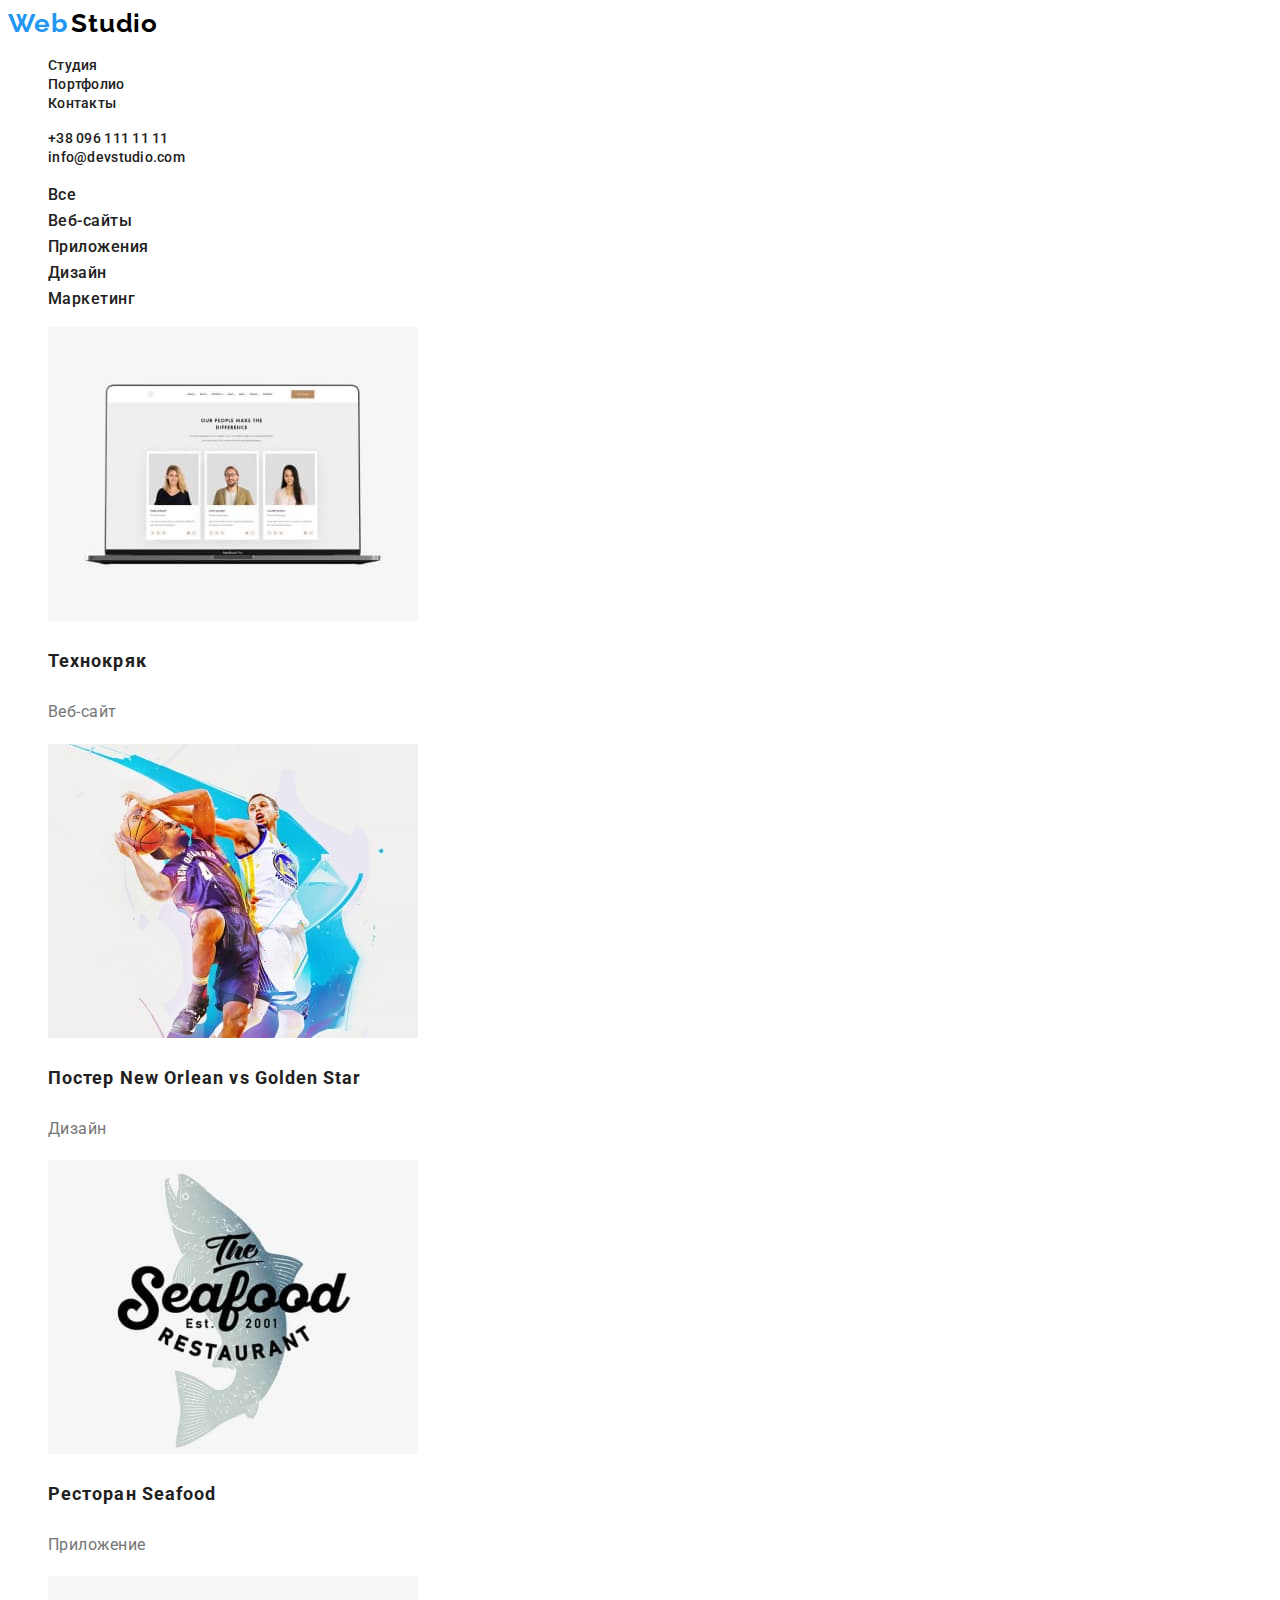
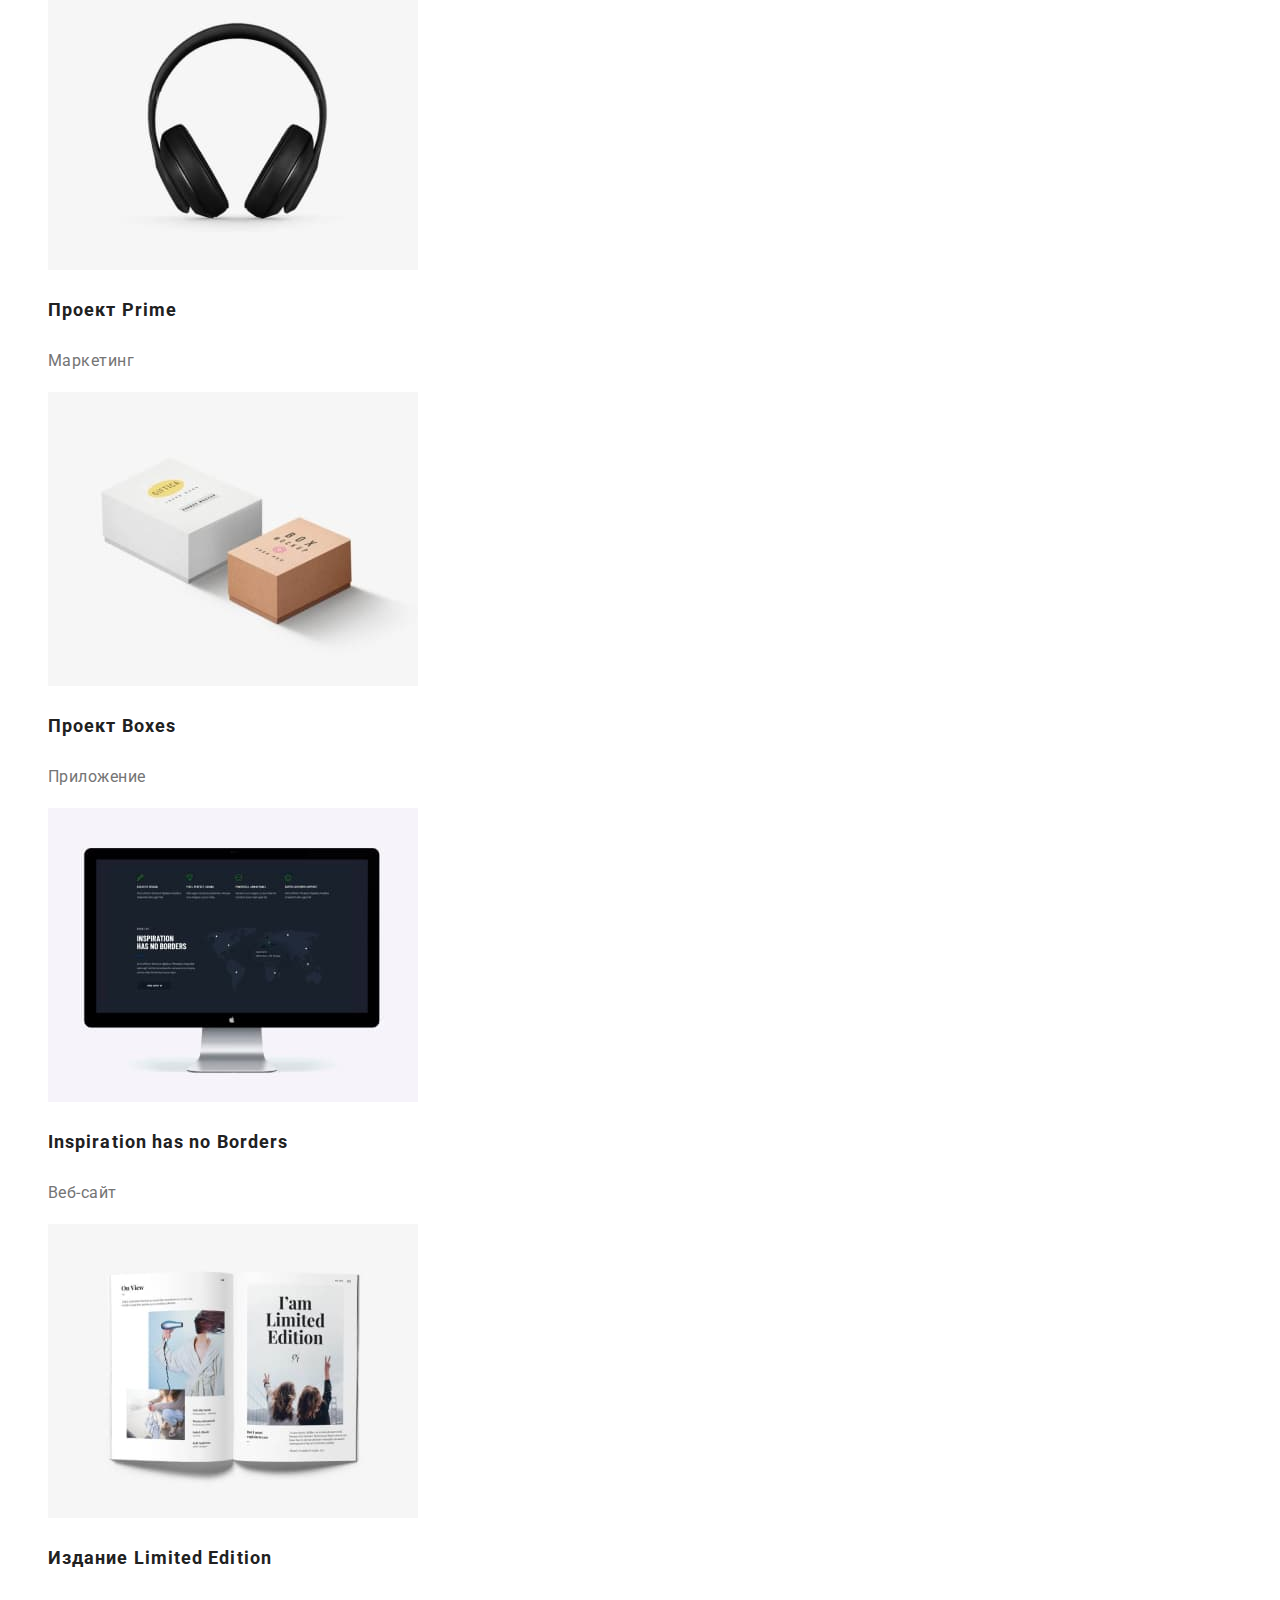
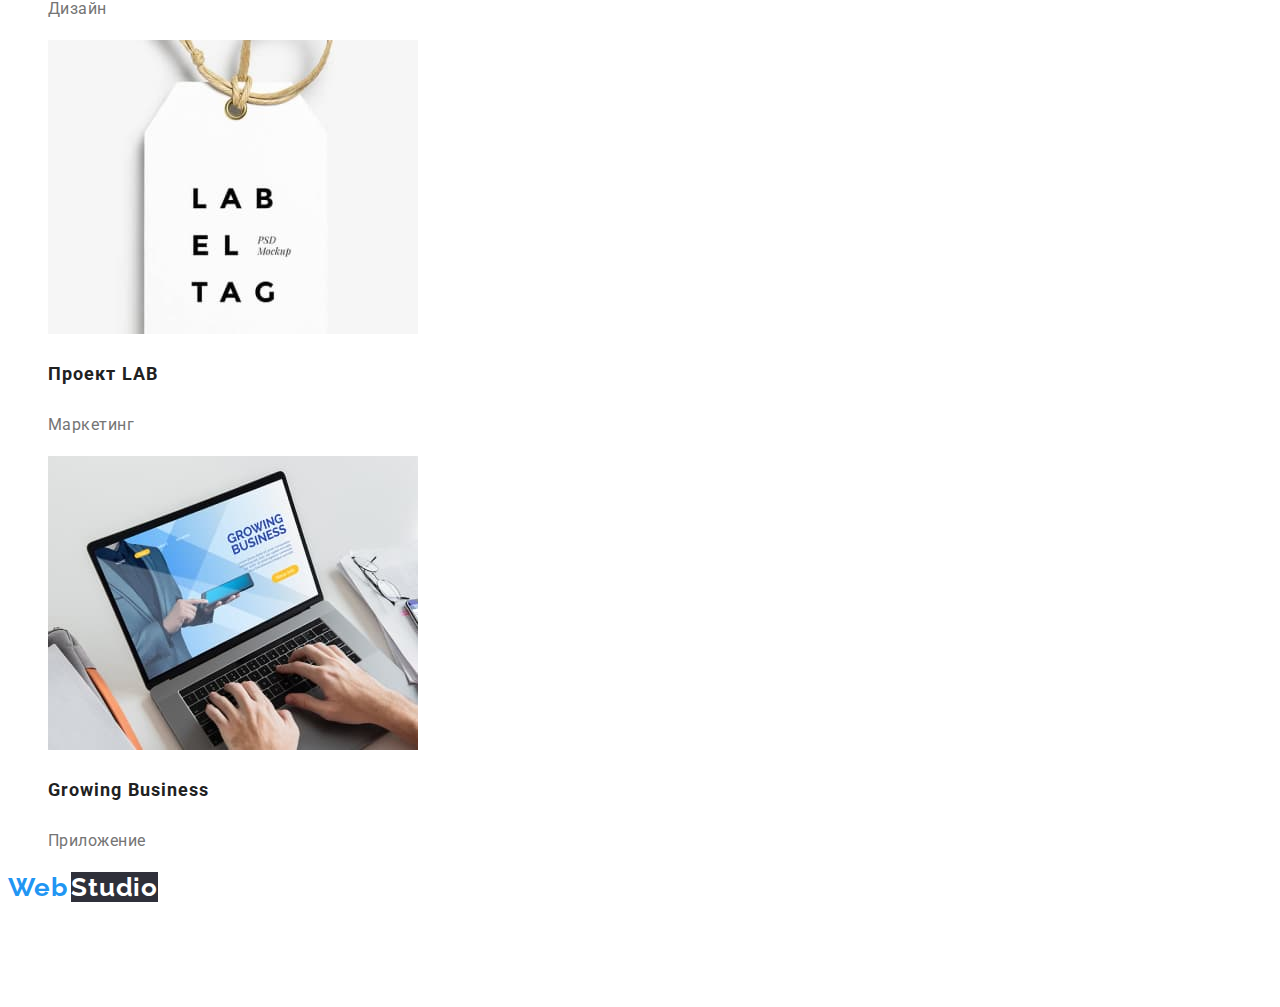
==== portfolio.html @ 58279cd7 "Homework 2 (HTML+CSS)" ====
<!DOCTYPE html>
<html lang="ru">

<head>
    <meta charset="UTF-8">
    <meta http-equiv="X-UA-Compatible" content="IE=edge">
    <meta name="viewport" content="width=device-width, initial-scale=1.0">
    <title lang="ru">WebStudio</title>
    <link rel="preconnect" href="https://fonts.googleapis.com">
    <link rel="preconnect" href="https://fonts.gstatic.com" crossorigin>
    <link href="https://fonts.googleapis.com/css2?family=Roboto:wght@400;500;700;900&family=Raleway:wght@700&display=swap" rel="stylesheet">
    <link rel="stylesheet" href="./css/styles.css" />
</head>

<body>
    <!--HEADER-->
    <header class="page-header">
        <nav class="nav">
            <a class="logo-on-light link" href="">
                <span class="logo-one">Web</span>
                <span class="logo-on-light-two">Studio</span>
            </a>
            <ul class="menu list">
                <li class="menu-item">
                    <a class="menu-link link" href="">Студия</a>
                </li>
                <li class="menu-item">
                    <a class="menu-link link" href="">Портфолио</a>
                </li>
                <li class="menu-item">
                    <a class="menu-link link" href="">Контакты</a>
                </li>
            </ul>
        </nav>
        <ul class="header-contacts list">
            <li class="header-phone">
                <a class="menu-link link" href="tel:+380961111111">+38 096 111 11 11</a>
            </li>
            <li class="header-e-mail">
                <a class="menu-link link" href="mailto:info@devstudio.com">info@devstudio.com</a>
            </li>
        </ul>
    </header>

    <main>
    <!--PORTFOLIO-NAVIGATION-->
    <section class="portfolio-nav">
        <ul class="filters list">
            <li class="filter-type">
                <a class="filter-link link" href="">Все</a>
            </li>
            <li class="filter-type">
                <a class="filter-link link"  href="">Веб-сайты</a>
            </li>
            <li class="filter-type">
                <a class="filter-link link"  href="">Приложения</a>
            </li>
            <li class="filter-type">
                <a class="filter-link link"  href="">Дизайн</a>
            </li>
            <li class="filter-type">
                <a class="filter-link link"  href="">Маркетинг</a>
            </li>
        </ul>
    </section>
    
    <!--PROJECTS-->
    <section class="projects">
        <ul class="projects-list list">
            <li class="projects-list-item">
                <img class="project-img" src="./images/portfolio/web-site-technokryak.jpg" alt="Веб-сайт на экране ноутбука" width="370" height="294" />
                <h3 class="project-title">Технокряк</h3>
                <p class="project-type">Веб-сайт</p>
            </li>
            <li class="projects-list-item">
                <img class="project-img"  src="./images/portfolio/design-basketball.jpg" alt="Двое игроков в баскетбол" width="370" height="294" />
                <h3 class="project-title">Постер New Orlean vs Golden Star</h3>
                <p class="project-type">Дизайн</p>
            </li>
            <li class="projects-list-item">
                <img class="project-img"  src="./images/portfolio/app-restaurant.jpg" alt="Название ресторана на фоне рыбы" width="370" height="294" />
                <h3 class="project-title">Ресторан Seafood</h3>
                <p class="project-type">Приложение</p>
            </li>
            <li class="projects-list-item">
                <img class="project-img"  src="./images/portfolio/marketing-prime.jpg" alt="Чёрные наушники" width="370" height="294" />
                <h3 class="project-title">Проект Prime</h3>
                <p class="project-type">Маркетинг</p>
            </li>
            <li class="projects-list-item">
                <img class="project-img"  src="./images/portfolio/app-boxes.jpg" alt="Две коробки" width="370" height="294" />
                <h3 class="project-title">Проект Boxes</h3>
                <p class="project-type">Приложение</p>
            </li>
            <li class="projects-list-item">
                <img class="project-img"  src="./images/portfolio/web-site-inspiration.jpg" alt="Монитор с веб-сайтом в тёмной теме" width="370" height="294" />
                <h3 class="project-title" lang="en">Inspiration has no Borders</h3>
                <p class="project-type">Веб-сайт</p>
            </li>
            <li class="projects-list-item">
                <img class="project-img"  src="./images/portfolio/design-limited.jpg" alt="Разворот журнала" width="370" height="294" />
                <h3 class="project-title" lang="en">Издание Limited Edition</h3>
                <p class="project-type">Дизайн</p>
            </li>
            <li class="projects-list-item">
                <img class="project-img"  src="./images/portfolio/marketing-lab.jpg" alt="Бирка от товара" width="370" height="294" />
                <h3 class="project-title">Проект LAB</h3>
                <p class="project-type">Маркетинг</p>
            </li>
            <li class="projects-list-item">
                <img class="project-img"  src="./images/portfolio/app-growing.jpg" alt="Руки на клавиатуре ноутбука" width="370" height="294" />
                <h3 class="project-title" lang="en">Growing Business</h3>
                <p class="project-type">Приложение</p>
            </li>
        </ul>
    </section>
    </main>

    <footer class="footer">
        <a class="logo-on-dark link" href="">
            <span class="logo-one">Web</span>
            <span class="logo-on-dark-two">Studio</span></a>
        <address class="address">
            <ul class="footer-contacts list">
                <li class="footer-contacts-item">
                    <a class="footer-link link" href="https://goo.gl/maps/ZKPYUYYwXr9PMF557" target="_blank"
                        rel="noopener noreferrer">г. Киев, пр-т Леси Украинки, 26</a>
                </li>
                <li class="footer-contacts-item">
                    <a class="footer-link link" href="mailto:info@example.com">info@example.com</a>
                </li>
                <li class="footer-contacts-item">
                    <a class="footer-link link" href="tel:+380991111111">+38 099 111 11 11</a>
                </li>
            </ul>
        </address>
    </footer>
    </body>
</html>
---- css/styles.css ----
:root {
    --primary-font-family: 'Roboto', sans-serif;
    --secondary-font-family: 'Raleway', sans-serif;
    --primary-text-color-theme-light: #212121;
    --secondary-text-color-theme-light: #757575;
    --accent-color: #2196F3;
}

.link {
    text-decoration: none;
}

.list {
    list-style: none;
}

body {
    font-family: var(--primary-font-family);
}

/* =============== COMPONENTS =============== */
.modal-btn {
    font-weight: 700;
    font-size: 16px;
    line-height: 1.88;
    display: flex;
    align-items: center;
    text-align: center;
    letter-spacing: 0.06em;
    color: #ffffff;
    text-transform: uppercase;
    background-color: var(--accent-color);
    cursor: pointer;

}

.title {
    font-family: var(--primary-font-family);
    font-weight: 700;
    font-size: 36px;
    line-height: 1.17;
    letter-spacing: 0.03em;
}

/* =============== /COMPONENTS =============== */

/* =============== HEADER =============== */
.logo-one {
    font-family: 'Raleway';
    font-style: normal;
    font-weight: 700;
    font-size: 26px;
    line-height: 1.19;
    letter-spacing: 0.03em;
    color: var(--accent-color);
}

.logo-on-light-two {
    font-family: 'Raleway';
    font-style: normal;
    font-weight: 700;
    font-size: 26px;
    line-height: 1.19;
    letter-spacing: 0.03em;
    color: #000;
}

.menu-link {
    font-weight: 500;
    font-size: 14px;
    line-height: 1.14;
    letter-spacing: 0.02em;
    color: var(--primary-text-color-theme-light);
}

.menu-link:hover,
.menu-link:focus {
    color: var(--accent-color);
}


/* =============== /HEADER =============== */

/* =============== HERO =============== */
.hero-title {
    font-weight: 900;
    font-size: 44px;
    line-height: 1.36;
    letter-spacing: 0.06em;
    text-transform: uppercase;
    color: #000;
    /*color could not be seen, correct color: #ffffff; */
}

/* =============== /HERO =============== */

/* =============== ABOUT =============== */
.about-strenghts-name {
    font-weight: 700;
    font-size: 14px;
    line-height: 1.14;
    letter-spacing: 0.03em;
    text-transform: uppercase;
    color: var(--primary-text-color-theme-light);
}

.strength-desc {
    font-weight: 400;
    font-size: 14px;
    line-height: 1.71;
    letter-spacing: 0.03em;
    color: var(--secondary-text-color-theme-light);
}

/* =============== /ABOUT =============== */

/* =============== WHAT WE DO =============== */

/* =============== /WHAT WE DO =============== */

/* =============== OUR TEAM =============== */
.team-member-name {
    font-weight: 500;
    font-size: 16px;
    line-height: 1.19;
    letter-spacing: 0.03em;
    color: var(--primary-text-color-theme-dark);
}

.team-member-occupation {
    font-weight: 400;
    font-size: 16px;
    line-height: 1.19;
    letter-spacing: 0.03em;
    color: var(--secondary-text-color-theme-light);
}

/* =============== /OUR TEAM =============== */

/* =============== PORTFOLIO NAVIGATION =============== */
.filter-link {
    font-weight: 500;
    font-size: 16px;
    line-height: 1.62;
    letter-spacing: 0.03em;
    color: var(--primary-text-color-theme-light)
}

.filter-link:hover,
.filter-link:focus {
    color: #fff;
    background-color: var(--accent-color);
}
/* =============== /PORTFOLIO NAVIGATION =============== */

/* =============== PROJECTS =============== */
.project-title {
    font-weight: 700;
    font-size: 18px;
    line-height: 2;
    letter-spacing: 0.06em;
    color: var(--primary-text-color-theme-light);
}

.project-type {
    font-weight: 400;
    font-size: 16px;
    line-height: 1.88;
    letter-spacing: 0.03em;
    color: var(--secondary-text-color-theme-light)
}
/* =============== /PROJECTS =============== */

/* =============== FOOTER =============== */
.logo-on-dark-two {
    font-family: 'Raleway';
    font-style: normal;
    font-weight: 700;
    font-size: 26px;
    line-height: 1.19;
    letter-spacing: 0.03em;
    color: #fff;
    background-color: #2F303A;

    /*color could not be seen, no background is required; */
}

.address-link {
    font-weight: 400;
    font-size: 14px;
    line-height: 1.71;
    letter-spacing: 0.03em;
    color: #FFF;
}

.footer-link {
    font-weight: 400;
    font-size: 14px;
    line-height: 1.71;
    letter-spacing: 0.03em;
    color: rgba(255, 255, 255, 0.6);
}

/* =============== /FOOTER =============== */
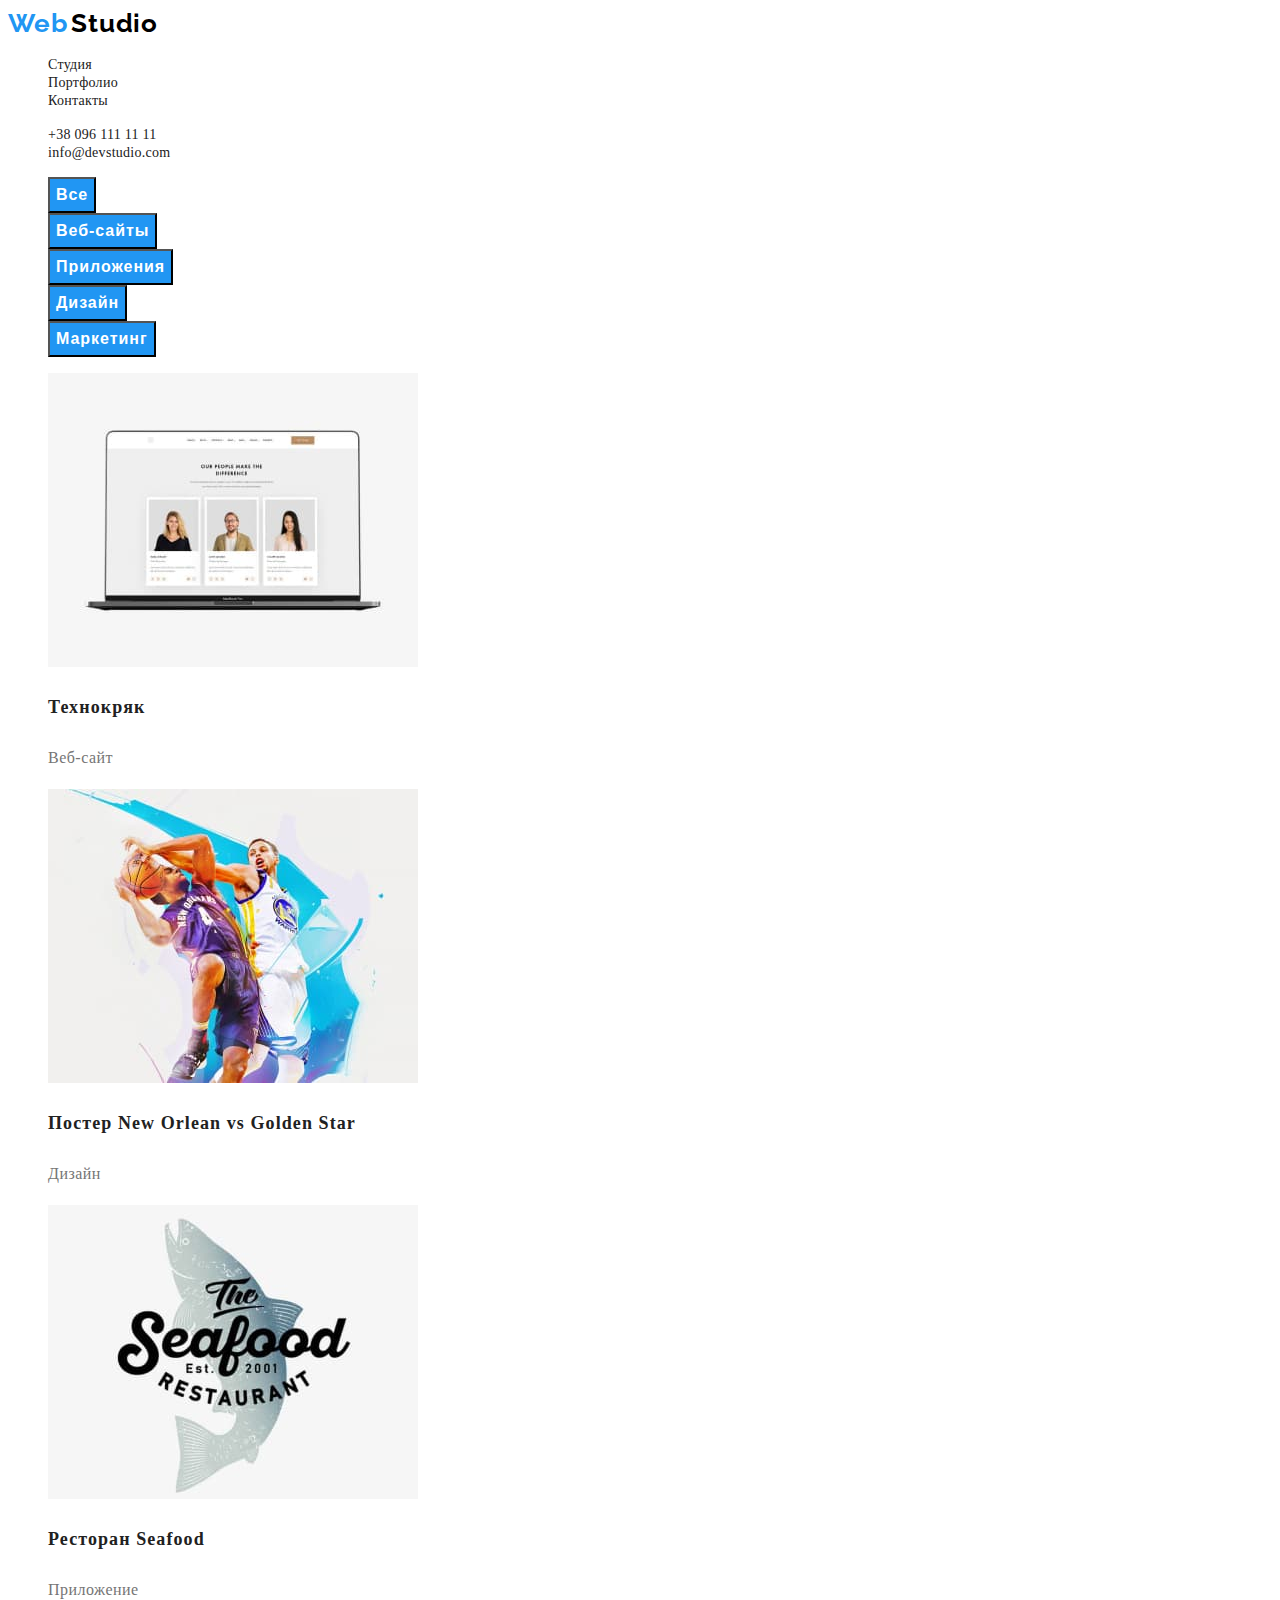
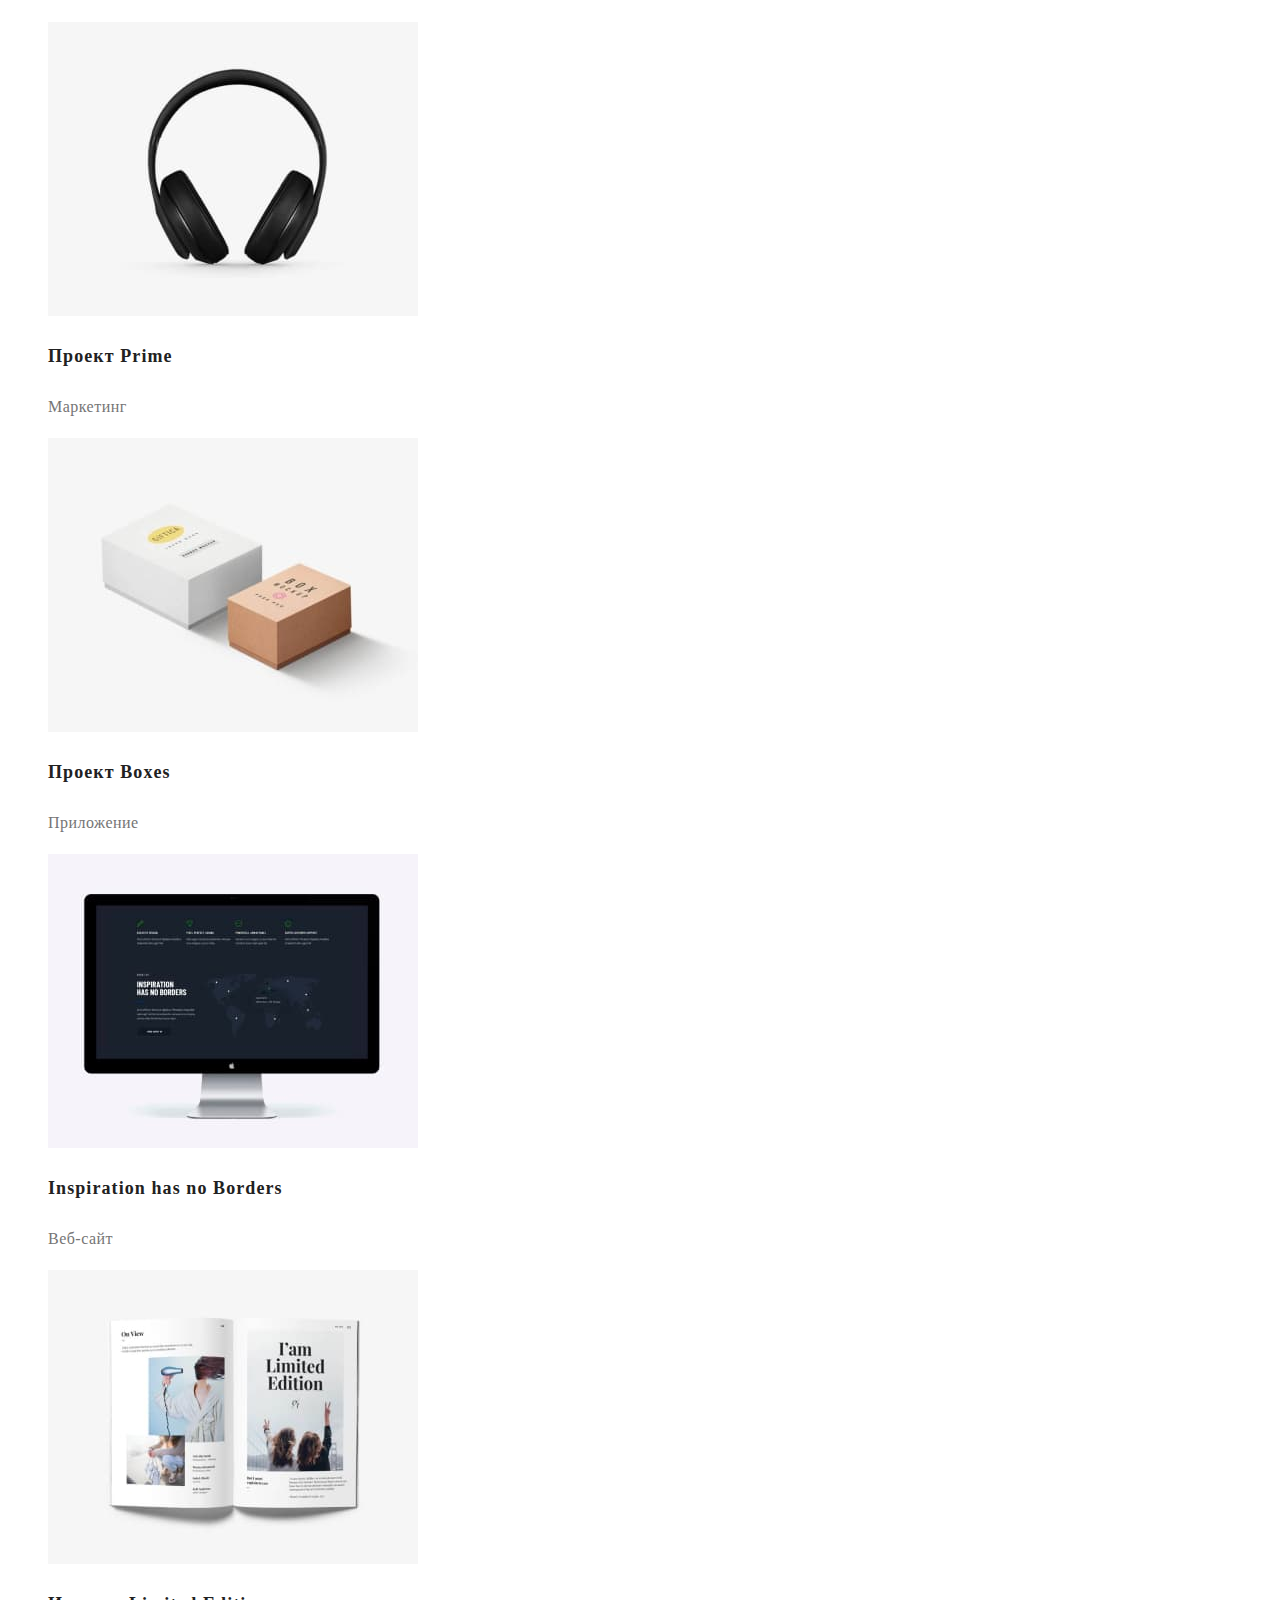
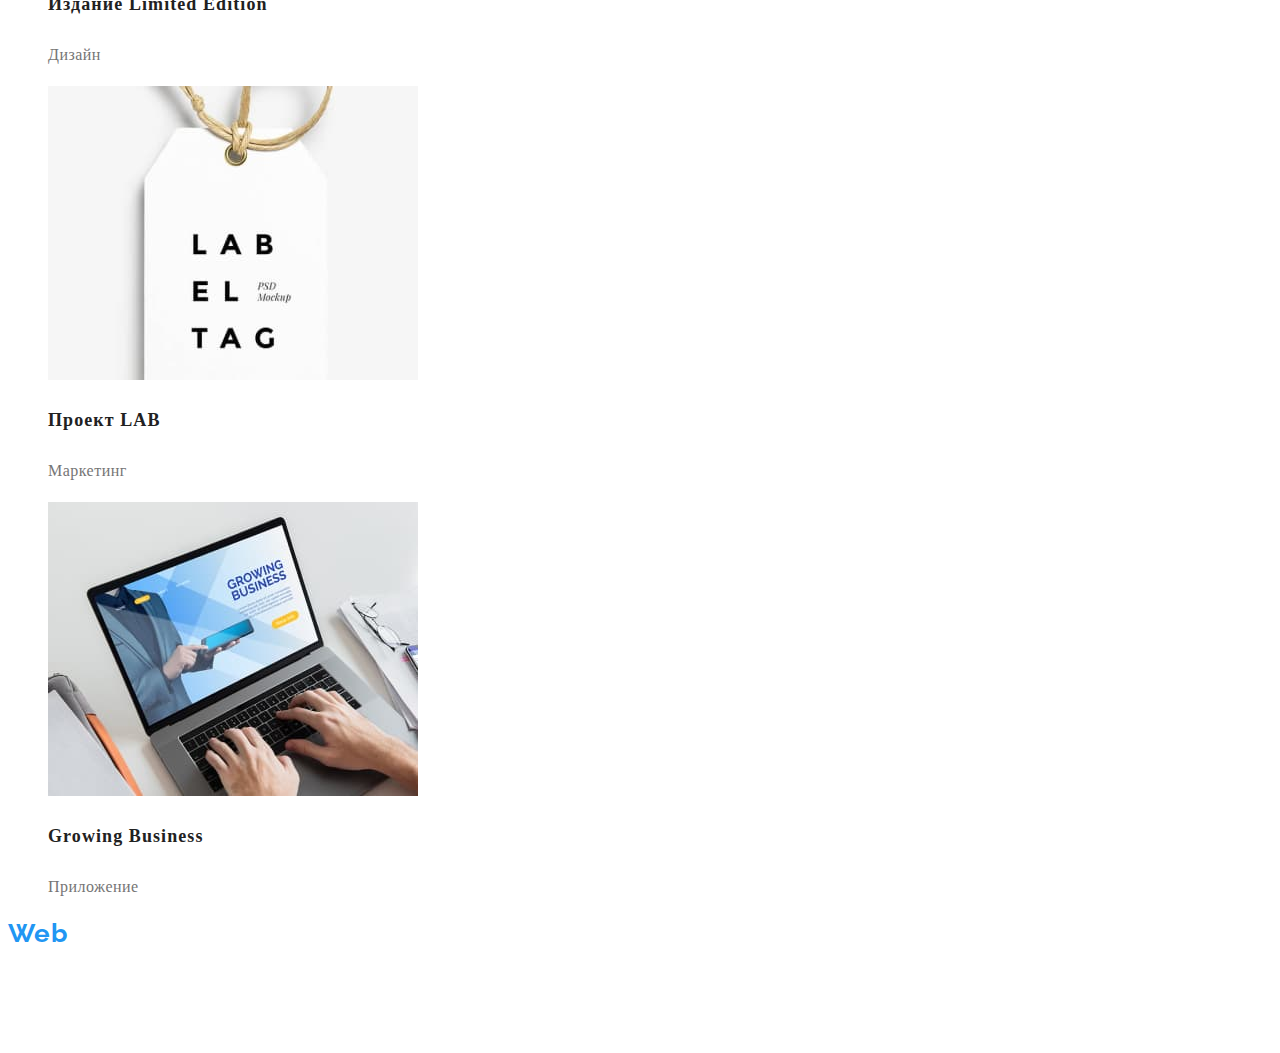
==== commit 482f42dd: "Relative link, buttons, font-style issues resolved" ====
--- a/portfolio.html
+++ b/portfolio.html
@@ -47,19 +47,19 @@
     <section class="portfolio-nav">
         <ul class="filters list">
             <li class="filter-type">
-                <a class="filter-link link" href="">Все</a>
+                <button class="modal-btn" type="button">Все</button>
             </li>
             <li class="filter-type">
-                <a class="filter-link link"  href="">Веб-сайты</a>
+                <button class="modal-btn" type="button">Веб-сайты</button>
             </li>
             <li class="filter-type">
-                <a class="filter-link link"  href="">Приложения</a>
+                <button class="modal-btn" type="button">Приложения</button>
             </li>
             <li class="filter-type">
-                <a class="filter-link link"  href="">Дизайн</a>
+                <button class="modal-btn" type="button">Дизайн</button>
             </li>
             <li class="filter-type">
-                <a class="filter-link link"  href="">Маркетинг</a>
+                <button class="modal-btn" type="button">Маркетинг</button>
             </li>
         </ul>
     </section>
--- a/css/styles.css
+++ b/css/styles.css
@@ -14,7 +14,7 @@
     list-style: none;
 }
 
-body {
+.body {
     font-family: var(--primary-font-family);
 }
 
@@ -28,7 +28,7 @@
     text-align: center;
     letter-spacing: 0.06em;
     color: #ffffff;
-    text-transform: uppercase;
+    text-transform: none;
     background-color: var(--accent-color);
     cursor: pointer;
 
@@ -88,8 +88,7 @@
     line-height: 1.36;
     letter-spacing: 0.06em;
     text-transform: uppercase;
-    color: #000;
-    /*color could not be seen, correct color: #ffffff; */
+    color: #fff;
 }
 
 /* =============== /HERO =============== */
@@ -180,12 +179,11 @@
     line-height: 1.19;
     letter-spacing: 0.03em;
     color: #fff;
-    background-color: #2F303A;
-
-    /*color could not be seen, no background is required; */
+
 }
 
 .address-link {
+    font-style: normal;
     font-weight: 400;
     font-size: 14px;
     line-height: 1.71;
@@ -194,6 +192,7 @@
 }
 
 .footer-link {
+    font-style: normal;
     font-weight: 400;
     font-size: 14px;
     line-height: 1.71;
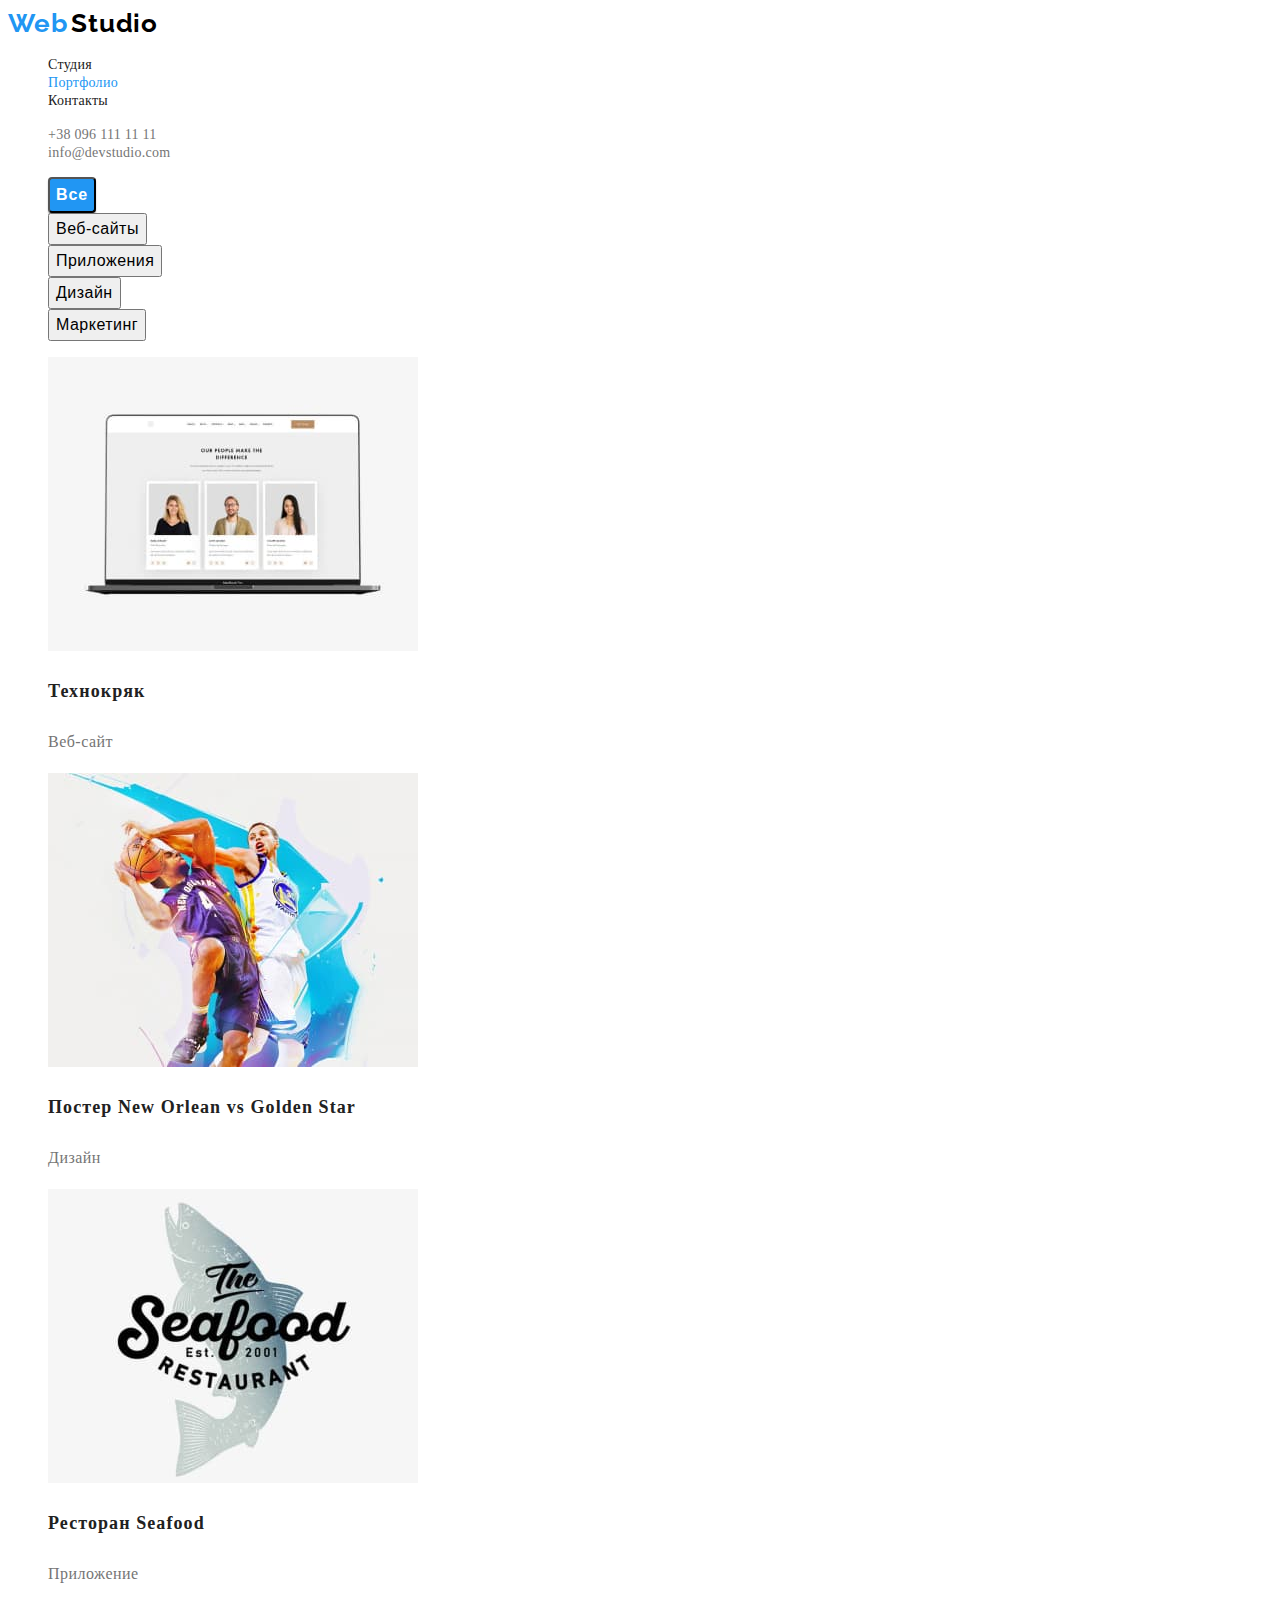
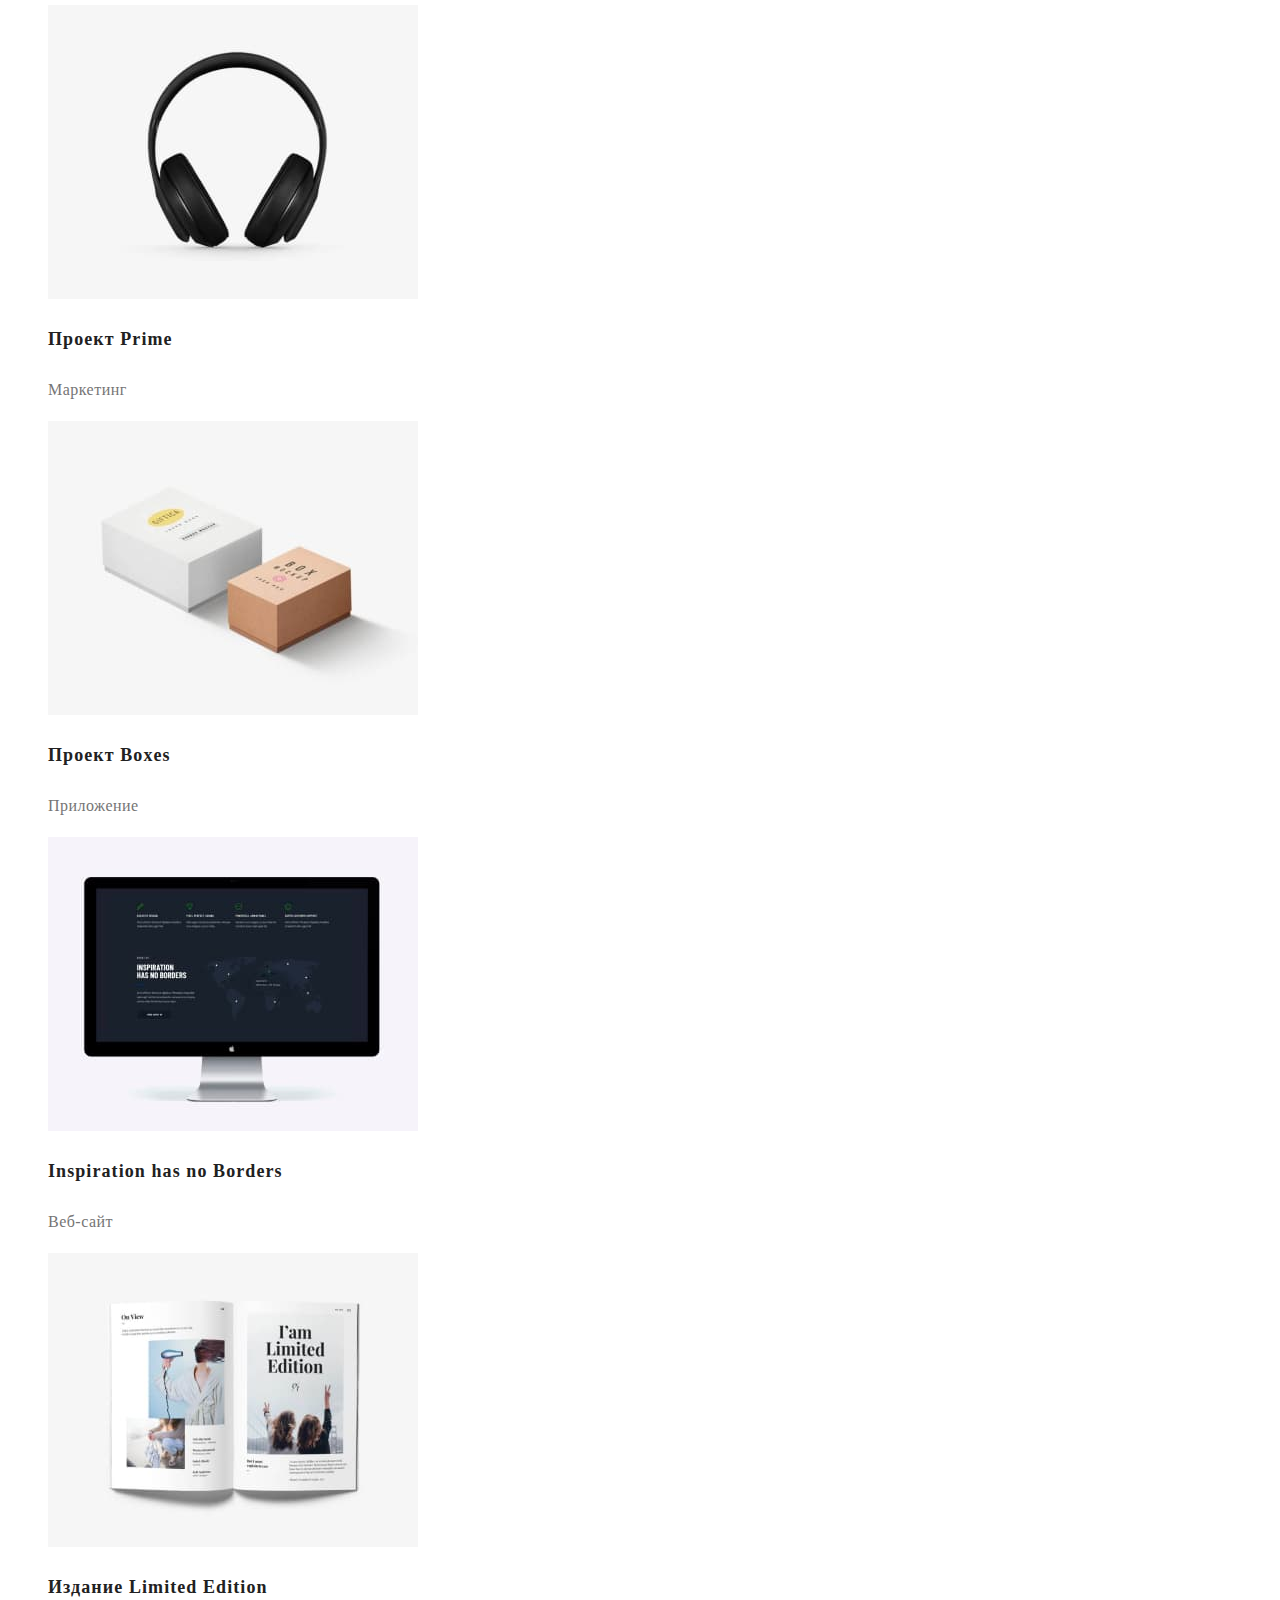
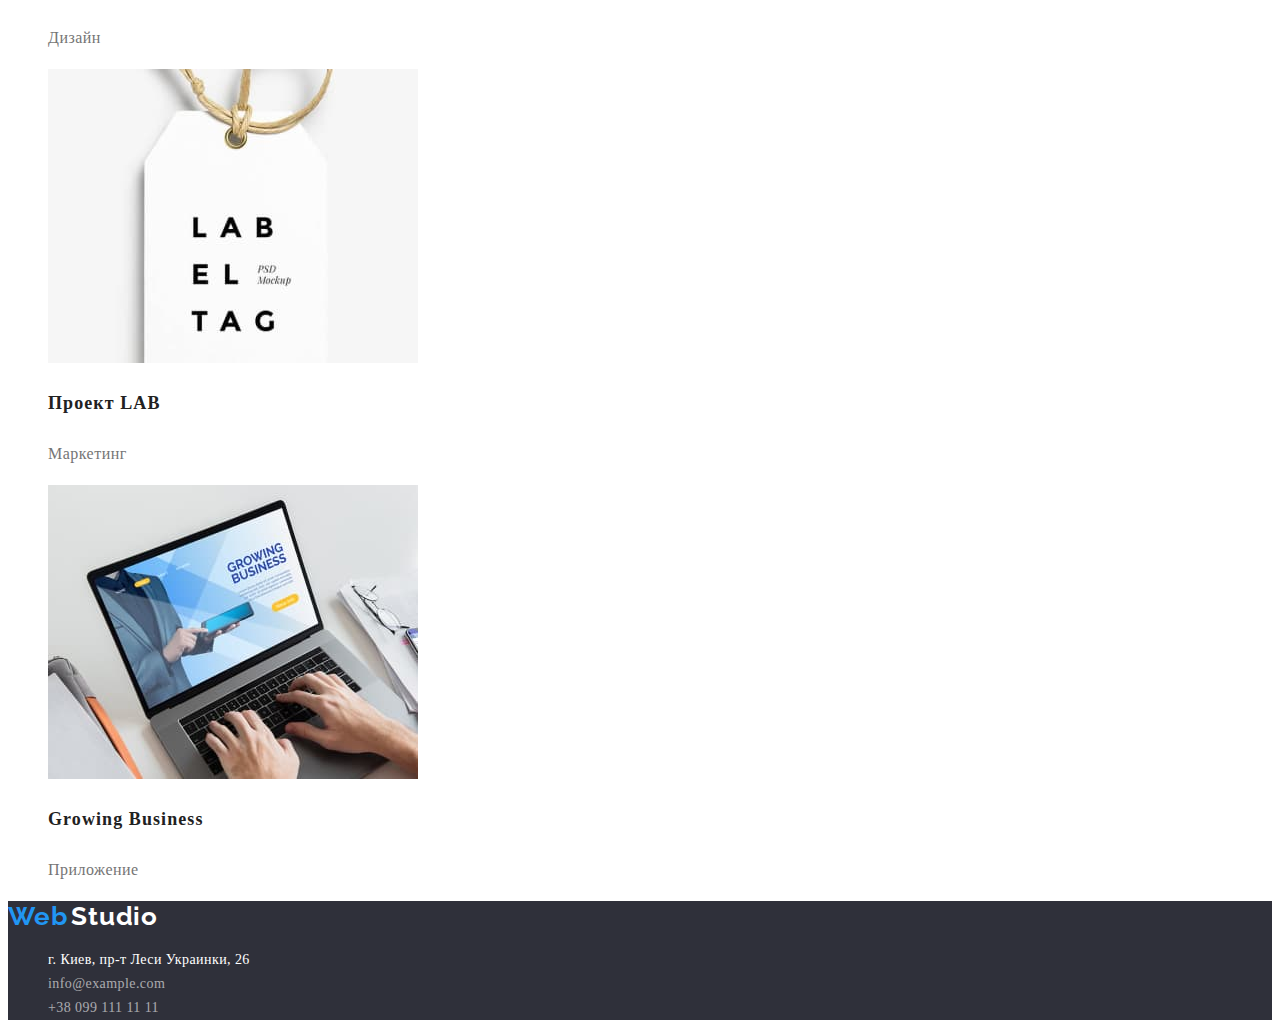
==== commit bc56dc8a: "Homework #2" ====
--- a/portfolio.html
+++ b/portfolio.html
@@ -8,7 +8,8 @@
     <title lang="ru">WebStudio</title>
     <link rel="preconnect" href="https://fonts.googleapis.com">
     <link rel="preconnect" href="https://fonts.gstatic.com" crossorigin>
-    <link href="https://fonts.googleapis.com/css2?family=Roboto:wght@400;500;700;900&family=Raleway:wght@700&display=swap" rel="stylesheet">
+    <link href="https://fonts.googleapis.com/css2?family=Raleway:wght@700&family=Roboto:wght@400;500;700;900&display=swap"
+        rel="stylesheet">
     <link rel="stylesheet" href="./css/styles.css" />
 </head>
 
@@ -16,30 +17,30 @@
     <!--HEADER-->
     <header class="page-header">
         <nav class="nav">
-            <a class="logo-on-light link" href="">
+            <a class="logo-on-light link" href="index.html">
                 <span class="logo-one">Web</span>
                 <span class="logo-on-light-two">Studio</span>
             </a>
             <ul class="menu list">
                 <li class="menu-item">
-                    <a class="menu-link link" href="">Студия</a>
+                    <a class="menu-link link" href="index.html">Студия</a>
                 </li>
                 <li class="menu-item">
-                    <a class="menu-link link" href="">Портфолио</a>
+                    <a class="menu-link link current-link" href="">Портфолио</a>
                 </li>
                 <li class="menu-item">
                     <a class="menu-link link" href="">Контакты</a>
                 </li>
             </ul>
         </nav>
-        <ul class="header-contacts list">
-            <li class="header-phone">
-                <a class="menu-link link" href="tel:+380961111111">+38 096 111 11 11</a>
-            </li>
-            <li class="header-e-mail">
-                <a class="menu-link link" href="mailto:info@devstudio.com">info@devstudio.com</a>
-            </li>
-        </ul>
+            <ul class="header-contacts list">
+                <li class="header-phone">
+                    <a class="menu-link-contacts link" href="tel:+380961111111">+38 096 111 11 11</a>
+                </li>
+                <li class="header-e-mail">
+                    <a class="menu-link-contacts link" href="mailto:info@devstudio.com">info@devstudio.com</a>
+                </li>
+            </ul>
     </header>
 
     <main>
@@ -50,16 +51,16 @@
                 <button class="modal-btn" type="button">Все</button>
             </li>
             <li class="filter-type">
-                <button class="modal-btn" type="button">Веб-сайты</button>
+                <button class="modal-btn-unselected" type="button">Веб-сайты</button>
             </li>
             <li class="filter-type">
-                <button class="modal-btn" type="button">Приложения</button>
+                <button class="modal-btn-unselected" type="button">Приложения</button>
             </li>
             <li class="filter-type">
-                <button class="modal-btn" type="button">Дизайн</button>
+                <button class="modal-btn-unselected" type="button">Дизайн</button>
             </li>
             <li class="filter-type">
-                <button class="modal-btn" type="button">Маркетинг</button>
+                <button class="modal-btn-unselected" type="button">Маркетинг</button>
             </li>
         </ul>
     </section>
@@ -117,23 +118,25 @@
     </main>
 
     <footer class="footer">
-        <a class="logo-on-dark link" href="">
-            <span class="logo-one">Web</span>
-            <span class="logo-on-dark-two">Studio</span></a>
-        <address class="address">
-            <ul class="footer-contacts list">
-                <li class="footer-contacts-item">
-                    <a class="footer-link link" href="https://goo.gl/maps/ZKPYUYYwXr9PMF557" target="_blank"
-                        rel="noopener noreferrer">г. Киев, пр-т Леси Украинки, 26</a>
-                </li>
-                <li class="footer-contacts-item">
-                    <a class="footer-link link" href="mailto:info@example.com">info@example.com</a>
-                </li>
-                <li class="footer-contacts-item">
-                    <a class="footer-link link" href="tel:+380991111111">+38 099 111 11 11</a>
-                </li>
-            </ul>
-        </address>
+        <div class="temp-bg"><a class="logo-on-dark link" href="">
+                <span class="logo-one">Web</span>
+                <span class="logo-on-dark-two">Studio</span></a>
+            <address class="address">
+                <ul class="footer-contacts list">
+                    <li class="footer-contacts-item">
+                        <a class="address-link link" href="https://goo.gl/maps/ZKPYUYYwXr9PMF557" target="_blank"
+                            rel="noopener noreferrer">г. Киев, пр-т Леси Украинки, 26</a>
+                    </li>
+                    <li class="footer-contacts-item">
+                        <a class="footer-link link" href="mailto:info@example.com">info@example.com</a>
+                    </li>
+                    <li class="footer-contacts-item">
+                        <a class="footer-link link" href="tel:+380991111111">+38 099 111 11 11</a>
+                    </li>
+                </ul>
+            </address>
+        </div>
     </footer>
     </body>
-</html>+    
+    </html>--- a/css/styles.css
+++ b/css/styles.css
@@ -31,22 +31,25 @@
     text-transform: none;
     background-color: var(--accent-color);
     cursor: pointer;
-
+    background: #2196F3;
+    /* shadow-middle */
+    box-shadow: 0px 3px 1px rgba(0, 0, 0, 0.1), 0px 1px 2px rgba(0, 0, 0, 0.08), 0px 2px 2px rgba(0, 0, 0, 0.12);
+    border-radius: 4px;
 }
 
 .title {
-    font-family: var(--primary-font-family);
     font-weight: 700;
     font-size: 36px;
     line-height: 1.17;
     letter-spacing: 0.03em;
+    text-align: center;
 }
 
 /* =============== /COMPONENTS =============== */
 
 /* =============== HEADER =============== */
 .logo-one {
-    font-family: 'Raleway';
+    font-family: var(--secondary-font-family);
     font-style: normal;
     font-weight: 700;
     font-size: 26px;
@@ -56,7 +59,7 @@
 }
 
 .logo-on-light-two {
-    font-family: 'Raleway';
+    font-family: var(--secondary-font-family);
     font-style: normal;
     font-weight: 700;
     font-size: 26px;
@@ -66,19 +69,34 @@
 }
 
 .menu-link {
-    font-weight: 500;
-    font-size: 14px;
-    line-height: 1.14;
+    font-style: normal;
+    font-weight: 500;
+    font-size: 14px;
+    line-height: 16px;
     letter-spacing: 0.02em;
     color: var(--primary-text-color-theme-light);
 }
 
 .menu-link:hover,
-.menu-link:focus {
+.menu-link:focus,
+.current-link,
+.menu-link-contacts:hover,
+.menu-link-contacts:focus {
     color: var(--accent-color);
 }
 
-
+.current-link {
+    color: var(--accent-color);
+}
+
+.menu-link-contacts {
+    font-style: normal;
+    font-weight: 500;
+    font-size: 14px;
+    line-height: 16px;
+    letter-spacing: 0.02em;
+    color: var(--secondary-text-color-theme-light);
+}
 /* =============== /HEADER =============== */
 
 /* =============== HERO =============== */
@@ -87,10 +105,29 @@
     font-size: 44px;
     line-height: 1.36;
     letter-spacing: 0.06em;
+    text-align: center;
     text-transform: uppercase;
     color: #fff;
 }
 
+.temp-bg {
+    background-color: #2F303A;
+}
+
+.hero-modal-btn {
+    margin-left: auto;
+    margin-right: auto;
+    background: #2196F3;
+    box-shadow: 0px 4px 4px rgba(0, 0, 0, 0.15);
+    border-radius: 4px;
+}
+
+.hero-modal-btn:hover,
+.hero-modal-btn:focus {
+    background: #188CE8;
+    box-shadow: 0px 4px 4px rgba(0, 0, 0, 0.15);
+    border-radius: 4px;
+}
 /* =============== /HERO =============== */
 
 /* =============== ABOUT =============== */
@@ -123,6 +160,7 @@
     font-size: 16px;
     line-height: 1.19;
     letter-spacing: 0.03em;
+    text-align: center;
     color: var(--primary-text-color-theme-dark);
 }
 
@@ -131,12 +169,30 @@
     font-size: 16px;
     line-height: 1.19;
     letter-spacing: 0.03em;
+    text-align: center;
     color: var(--secondary-text-color-theme-light);
 }
 
 /* =============== /OUR TEAM =============== */
 
 /* =============== PORTFOLIO NAVIGATION =============== */
+.modal-btn-unselected {font-style: normal;
+    font-weight: 500;
+    font-size: 16px;
+    line-height: 1.62;
+    text-align: center;
+    letter-spacing: 0.03em;
+    color: --primary-text-color-theme-light
+}
+
+.modal-btn-unselected:hover,
+.modal-btn-unselected:focus {
+        color: #ffffff;
+        text-transform: none;
+        background-color: var(--accent-color);
+        cursor: pointer;;
+}
+
 .filter-link {
     font-weight: 500;
     font-size: 16px;
@@ -172,7 +228,7 @@
 
 /* =============== FOOTER =============== */
 .logo-on-dark-two {
-    font-family: 'Raleway';
+    font-family: var(--secondary-font-family);
     font-style: normal;
     font-weight: 700;
     font-size: 26px;
@@ -200,4 +256,10 @@
     color: rgba(255, 255, 255, 0.6);
 }
 
+.footer-link:hover,
+.footer-link:focus {
+    color:aliceblue;
+}
+
+
 /* =============== /FOOTER =============== */